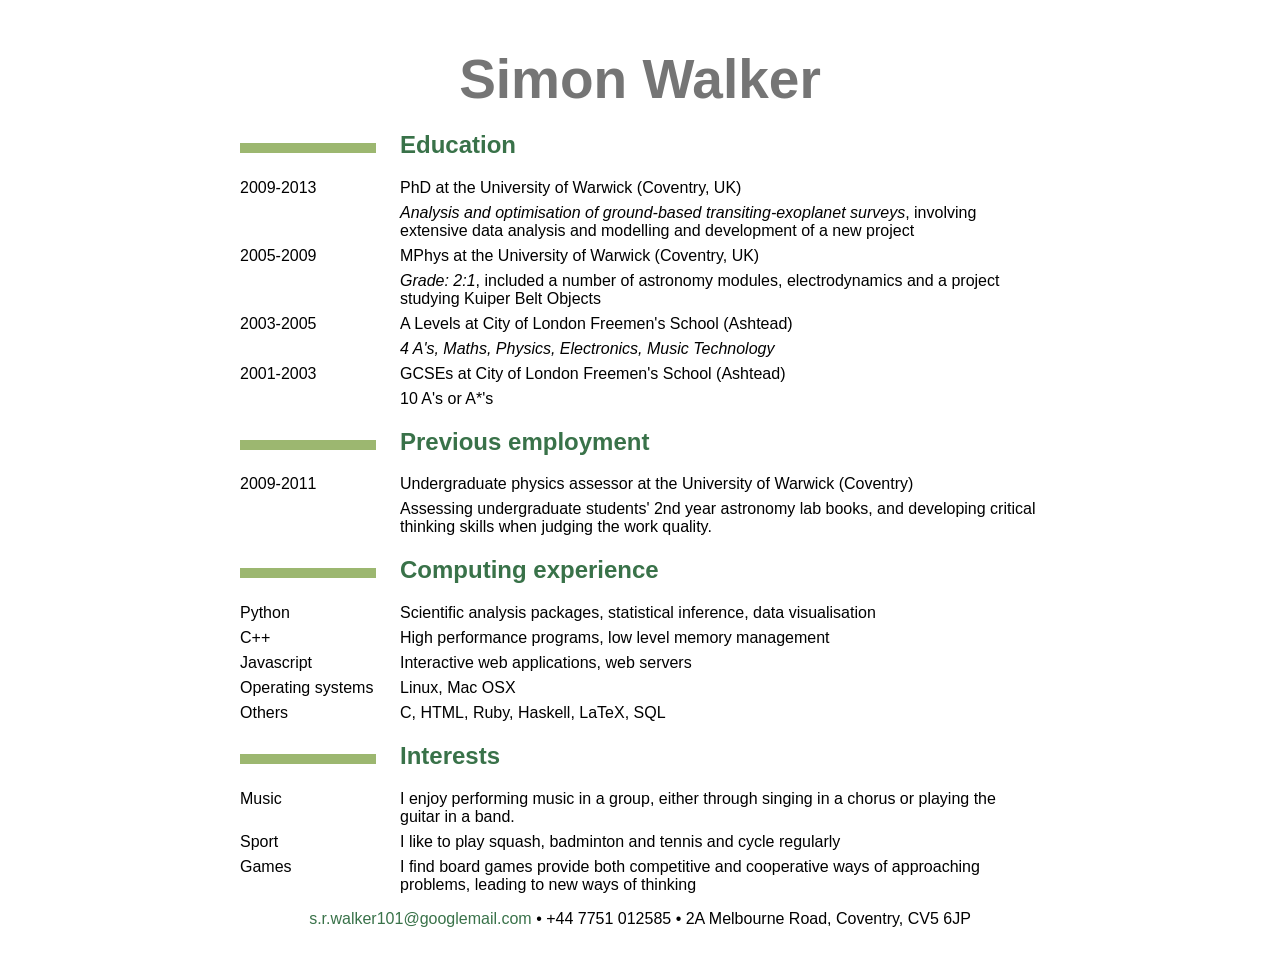
==== cv_simon_walker.html @ 0e182628 "Adds new cv format" ====
<!DOCTYPE html PUBLIC "-//W3C//DTD XHTML 1.0 Transitional//EN" "http://www.w3.org/TR/xhtml1/DTD/xhtml1-transitional.dtd">
<html xmlns="http://www.w3.org/1999/xhtml">
<head>
  <meta http-equiv="Content-Type" content="text/html; charset=utf-8" />
  <meta http-equiv="Content-Style-Type" content="text/css" />
  <meta name="generator" content="pandoc" />
  <title></title>
  <style type="text/css">code{white-space: pre;}</style>
  <link rel="stylesheet" href="style.css" type="text/css" />
</head>
<body>
<h1 id="simon-walker">Simon Walker</h1>
<h2 id="education">Education</h2>
<dl>
<dt>2009-2013</dt>
<dd><p>PhD at the University of Warwick (Coventry, UK)</p>
<p><em>Analysis and optimisation of ground-based transiting-exoplanet surveys</em>, involving extensive data analysis and modelling and development of a new project</p>
</dd>
<dt>2005-2009</dt>
<dd><p>MPhys at the University of Warwick (Coventry, UK)</p>
<p><em>Grade: 2:1</em>, included a number of astronomy modules, electrodynamics and a project studying Kuiper Belt Objects</p>
</dd>
<dt>2003-2005</dt>
<dd><p>A Levels at City of London Freemen's School (Ashtead)</p>
<p><em>4 A's, Maths, Physics, Electronics, Music Technology</em></p>
</dd>
<dt>2001-2003</dt>
<dd><p>GCSEs at City of London Freemen's School (Ashtead)</p>
<p>10 A's or A*'s</p>
</dd>
</dl>
<h2 id="previous-employment">Previous employment</h2>
<dl>
<dt>2009-2011</dt>
<dd><p>Undergraduate physics assessor at the University of Warwick (Coventry)</p>
<p>Assessing undergraduate students' 2nd year astronomy lab books, and developing critical thinking skills when judging the work quality.</p>
</dd>
</dl>
<h2 id="computing-experience">Computing experience</h2>
<dl>
<dt>Python</dt>
<dd><p>Scientific analysis packages, statistical inference, data visualisation</p>
</dd>
<dt>C++</dt>
<dd><p>High performance programs, low level memory management</p>
</dd>
<dt>Javascript</dt>
<dd><p>Interactive web applications, web servers</p>
</dd>
<dt>Operating systems</dt>
<dd><p>Linux, Mac OSX</p>
</dd>
<dt>Others</dt>
<dd><p>C, HTML, Ruby, Haskell, LaTeX, SQL</p>
</dd>
</dl>
<h2 id="interests">Interests</h2>
<dl>
<dt>Music</dt>
<dd><p>I enjoy performing music in a group, either through singing in a chorus or playing the guitar in a band.</p>
</dd>
<dt>Sport</dt>
<dd><p>I like to play squash, badminton and tennis and cycle regularly</p>
</dd>
<dt>Games</dt>
<dd><p>I find board games provide both competitive and cooperative ways of approaching problems, leading to new ways of thinking</p>
</dd>
</dl>
<blockquote>
<p><script type="text/javascript">
<!--
h='&#x67;&#x6f;&#x6f;&#x67;&#108;&#x65;&#x6d;&#x61;&#x69;&#108;&#46;&#x63;&#x6f;&#x6d;';a='&#64;';n='&#x73;&#46;&#114;&#46;&#x77;&#x61;&#108;&#x6b;&#x65;&#114;&#x31;&#48;&#x31;';e=n+a+h;
document.write('<a h'+'ref'+'="ma'+'ilto'+':'+e+'">'+e+'<\/'+'a'+'>');
// -->
</script><noscript>&#x73;&#46;&#114;&#46;&#x77;&#x61;&#108;&#x6b;&#x65;&#114;&#x31;&#48;&#x31;&#32;&#x61;&#116;&#32;&#x67;&#x6f;&#x6f;&#x67;&#108;&#x65;&#x6d;&#x61;&#x69;&#108;&#32;&#100;&#x6f;&#116;&#32;&#x63;&#x6f;&#x6d;</noscript> • +44 7751 012585 • 2A Melbourne Road, Coventry, CV5 6JP</p>
</blockquote>
</body>
</html>
---- style.css ----
/*
 * Copyright 2013 Christophe-Marie Duquesne <chmd@chmd.fr>
 *
 * CSS for making a resume with pandoc. Inspired by moderncv.
 *
 * This CSS document is delivered to you under the CC BY-SA 3.0 License.
 * https://creativecommons.org/licenses/by-sa/3.0/deed.en_US
 */

/* Whole document */
body {
    font-family: "Helvetica Neue", Helvetica, Arial, sans-serif;
    width: 800px;
    margin: auto;
    background: #FFFFFF;
    padding: 10px 10px 10px 10px;
}

/* Title of the resume */
h1 {
    font-size: 55px;
    color: #757575;
    text-align:center;
    margin-bottom:15px;
}
h1:hover {
    background-color: #757575;
    color: #FFFFFF;
    text-shadow: 1px 1px 1px #333;
}

/* Titles of categories */
h2 {
    color: #397249;
}
/* There is a bar just before each category */
h2:before {
    content: "";
    display: inline-block;
    margin-right: 3%;
    width: 17%;
    height: 10px;
    background-color: #9CB770;
}
h2:hover {
    background-color: #397249;
    color: #FFFFFF;
    text-shadow: 1px 1px 1px #333;
}

/* Definitions */
dt {
    float: left;
    clear: left;
    width: 20%;
    /*font-weight: bold;*/
}
dd {
    margin-left: 20%;
}
p {
    margin-top:0;
    margin-bottom:7px;
}

/* Blockquotes */
blockquote {
    text-align: center
}

/* Links */
a {
    text-decoration: none;
    color: #397249;
}
a:hover, a:active {
    background-color: #397249;
    color: #FFFFFF;
    text-decoration: none;
    text-shadow: 1px 1px 1px #333;
}

/* Horizontal separators */
hr {
    color: #A6A6A6;
}
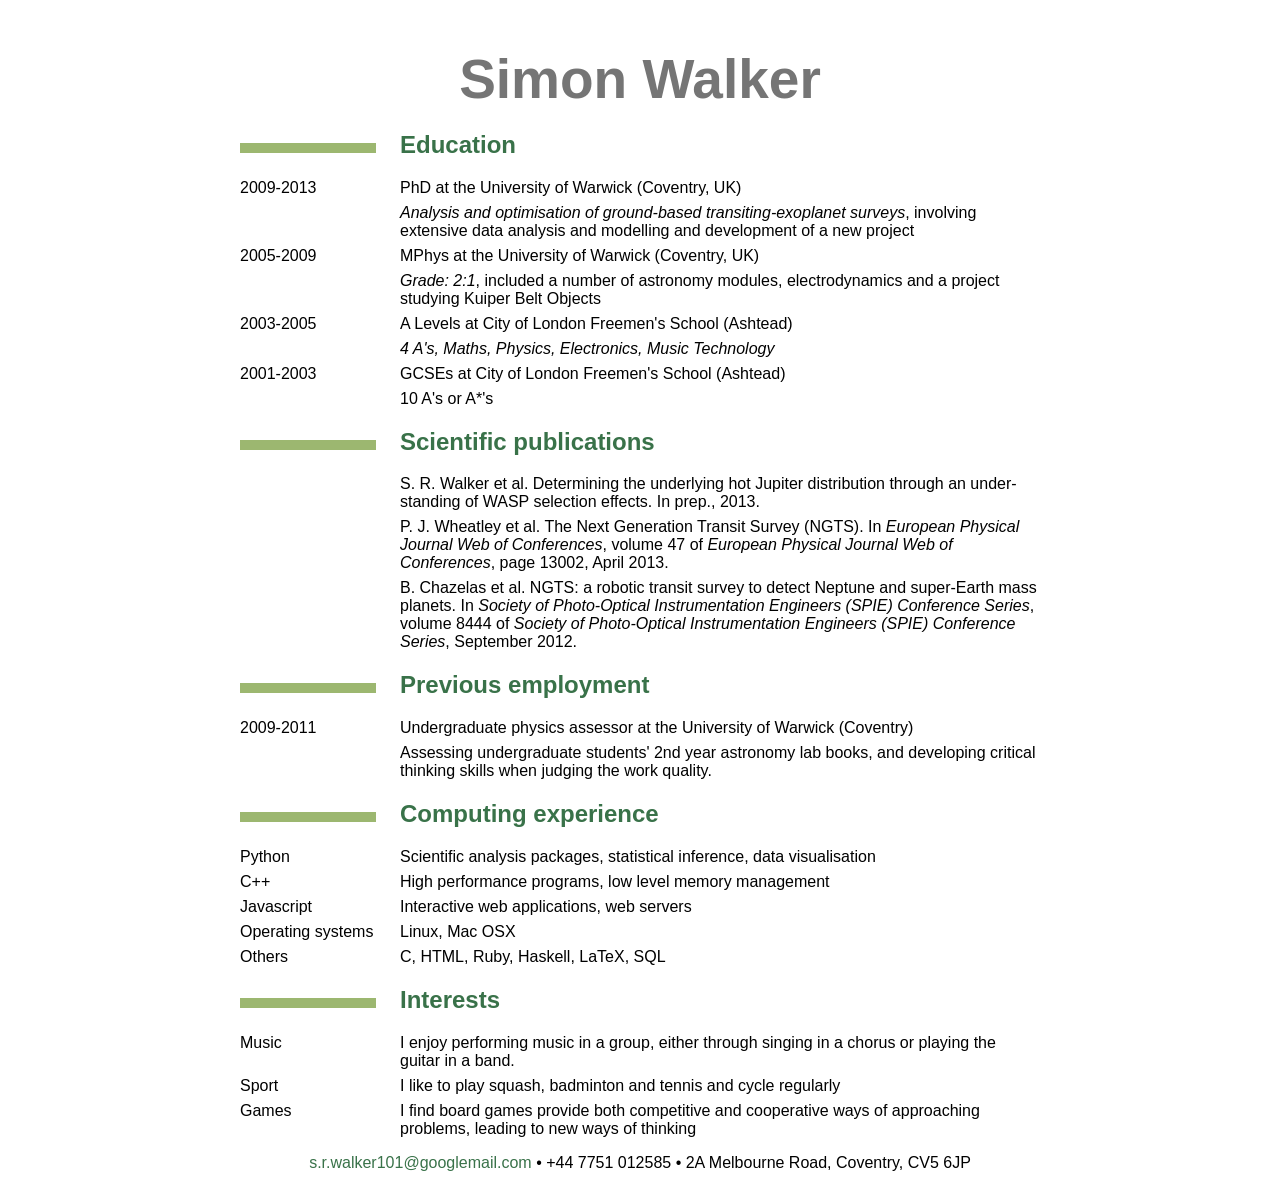
==== commit f7da5a76: "Adds scientific publications section" ====
--- a/cv_simon_walker.html
+++ b/cv_simon_walker.html
@@ -27,6 +27,18 @@
 <dt>2001-2003</dt>
 <dd><p>GCSEs at City of London Freemen's School (Ashtead)</p>
 <p>10 A's or A*'s</p>
+</dd>
+</dl>
+<h2 id="scientific-publications">Scientific publications</h2>
+<dl>
+<dt> </dt>
+<dd><p>S. R. Walker et al. Determining the underlying hot Jupiter distribution through an under- standing of WASP selection effects. In prep., 2013.</p>
+</dd>
+<dt> </dt>
+<dd><p>P. J. Wheatley et al. The Next Generation Transit Survey (NGTS). In <em>European Physical Journal Web of Conferences</em>, volume 47 of <em>European Physical Journal Web of Conferences</em>, page 13002, April 2013.</p>
+</dd>
+<dt> </dt>
+<dd><p>B. Chazelas et al. NGTS: a robotic transit survey to detect Neptune and super-Earth mass planets. In <em>Society of Photo-Optical Instrumentation Engineers (SPIE) Conference Series</em>, volume 8444 of <em>Society of Photo-Optical Instrumentation Engineers (SPIE) Conference Series</em>, September 2012.</p>
 </dd>
 </dl>
 <h2 id="previous-employment">Previous employment</h2>
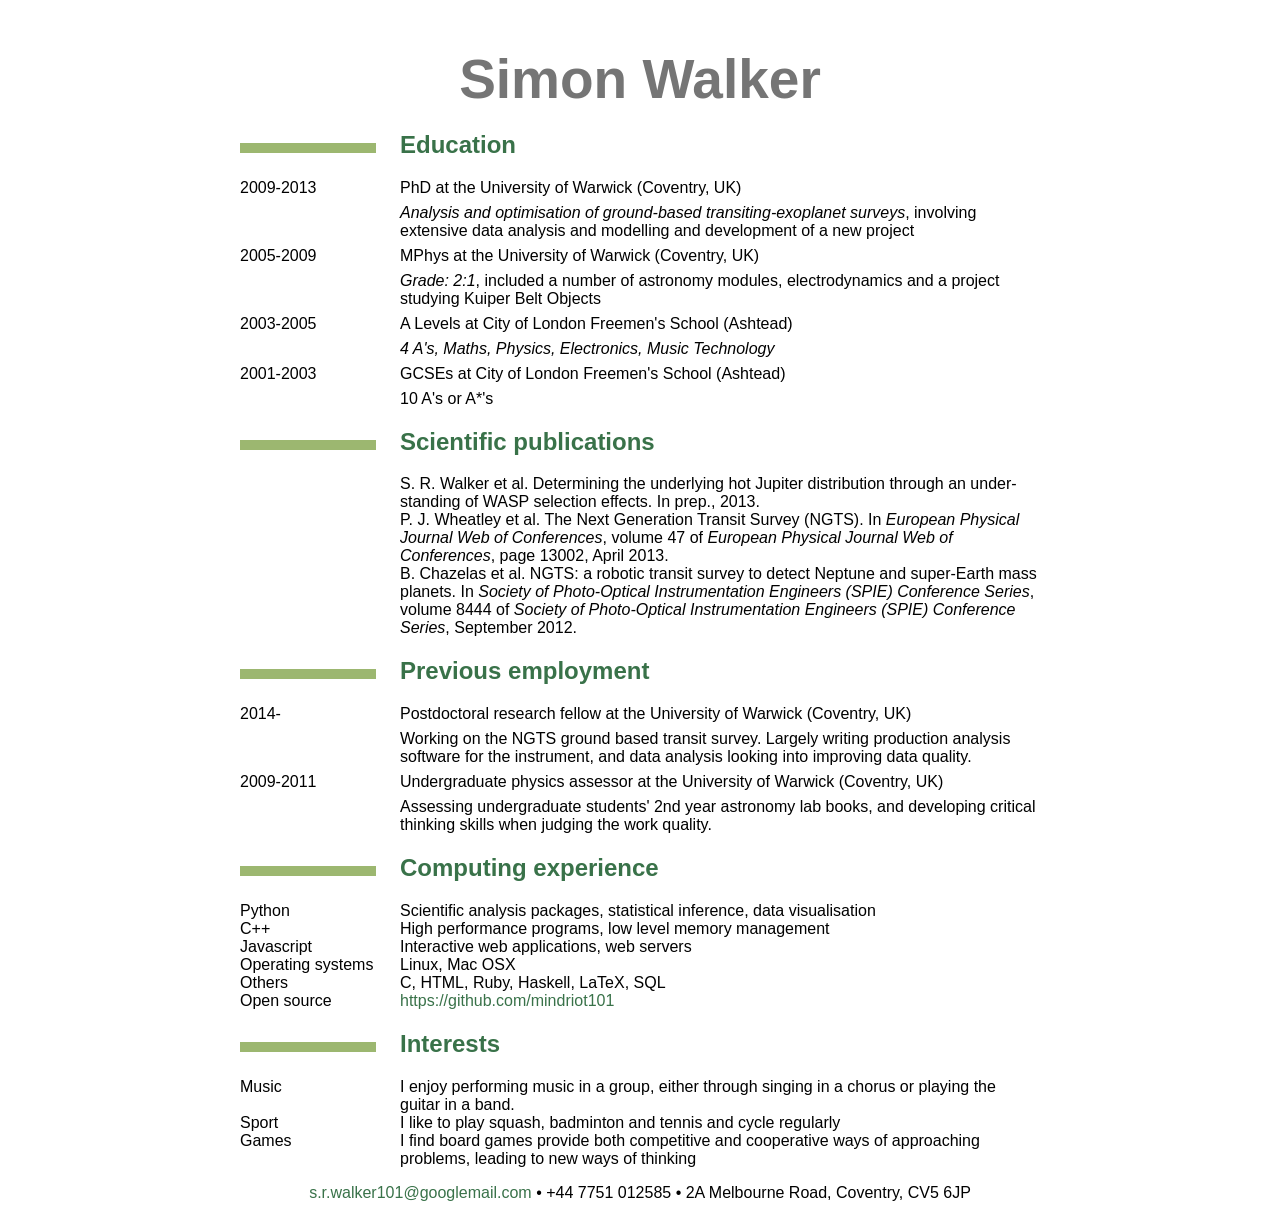
==== commit eb451387: "Add current employment" ====
--- a/cv_simon_walker.html
+++ b/cv_simon_walker.html
@@ -32,57 +32,64 @@
 <h2 id="scientific-publications">Scientific publications</h2>
 <dl>
 <dt> </dt>
-<dd><p>S. R. Walker et al. Determining the underlying hot Jupiter distribution through an under- standing of WASP selection effects. In prep., 2013.</p>
+<dd>S. R. Walker et al. Determining the underlying hot Jupiter distribution through an under- standing of WASP selection effects. In prep., 2013.
 </dd>
 <dt> </dt>
-<dd><p>P. J. Wheatley et al. The Next Generation Transit Survey (NGTS). In <em>European Physical Journal Web of Conferences</em>, volume 47 of <em>European Physical Journal Web of Conferences</em>, page 13002, April 2013.</p>
+<dd>P. J. Wheatley et al. The Next Generation Transit Survey (NGTS). In <em>European Physical Journal Web of Conferences</em>, volume 47 of <em>European Physical Journal Web of Conferences</em>, page 13002, April 2013.
 </dd>
 <dt> </dt>
-<dd><p>B. Chazelas et al. NGTS: a robotic transit survey to detect Neptune and super-Earth mass planets. In <em>Society of Photo-Optical Instrumentation Engineers (SPIE) Conference Series</em>, volume 8444 of <em>Society of Photo-Optical Instrumentation Engineers (SPIE) Conference Series</em>, September 2012.</p>
+<dd>B. Chazelas et al. NGTS: a robotic transit survey to detect Neptune and super-Earth mass planets. In <em>Society of Photo-Optical Instrumentation Engineers (SPIE) Conference Series</em>, volume 8444 of <em>Society of Photo-Optical Instrumentation Engineers (SPIE) Conference Series</em>, September 2012.
 </dd>
 </dl>
 <h2 id="previous-employment">Previous employment</h2>
 <dl>
+<dt>2014-</dt>
+<dd><p>Postdoctoral research fellow at the University of Warwick (Coventry, UK)</p>
+<p>Working on the NGTS ground based transit survey. Largely writing production analysis software for the instrument, and data analysis looking into improving data quality.</p>
+</dd>
 <dt>2009-2011</dt>
-<dd><p>Undergraduate physics assessor at the University of Warwick (Coventry)</p>
+<dd><p>Undergraduate physics assessor at the University of Warwick (Coventry, UK)</p>
 <p>Assessing undergraduate students' 2nd year astronomy lab books, and developing critical thinking skills when judging the work quality.</p>
 </dd>
 </dl>
 <h2 id="computing-experience">Computing experience</h2>
 <dl>
 <dt>Python</dt>
-<dd><p>Scientific analysis packages, statistical inference, data visualisation</p>
+<dd>Scientific analysis packages, statistical inference, data visualisation
 </dd>
 <dt>C++</dt>
-<dd><p>High performance programs, low level memory management</p>
+<dd>High performance programs, low level memory management
 </dd>
 <dt>Javascript</dt>
-<dd><p>Interactive web applications, web servers</p>
+<dd>Interactive web applications, web servers
 </dd>
 <dt>Operating systems</dt>
-<dd><p>Linux, Mac OSX</p>
+<dd>Linux, Mac OSX
 </dd>
 <dt>Others</dt>
-<dd><p>C, HTML, Ruby, Haskell, LaTeX, SQL</p>
+<dd>C, HTML, Ruby, Haskell, LaTeX, SQL
+</dd>
+<dt>Open source</dt>
+<dd><a href="https://github.com/mindriot101" class="uri">https://github.com/mindriot101</a>
 </dd>
 </dl>
 <h2 id="interests">Interests</h2>
 <dl>
 <dt>Music</dt>
-<dd><p>I enjoy performing music in a group, either through singing in a chorus or playing the guitar in a band.</p>
+<dd>I enjoy performing music in a group, either through singing in a chorus or playing the guitar in a band.
 </dd>
 <dt>Sport</dt>
-<dd><p>I like to play squash, badminton and tennis and cycle regularly</p>
+<dd>I like to play squash, badminton and tennis and cycle regularly
 </dd>
 <dt>Games</dt>
-<dd><p>I find board games provide both competitive and cooperative ways of approaching problems, leading to new ways of thinking</p>
+<dd>I find board games provide both competitive and cooperative ways of approaching problems, leading to new ways of thinking
 </dd>
 </dl>
 <blockquote>
 <p><script type="text/javascript">
 <!--
 h='&#x67;&#x6f;&#x6f;&#x67;&#108;&#x65;&#x6d;&#x61;&#x69;&#108;&#46;&#x63;&#x6f;&#x6d;';a='&#64;';n='&#x73;&#46;&#114;&#46;&#x77;&#x61;&#108;&#x6b;&#x65;&#114;&#x31;&#48;&#x31;';e=n+a+h;
-document.write('<a h'+'ref'+'="ma'+'ilto'+':'+e+'">'+e+'<\/'+'a'+'>');
+document.write('<a h'+'ref'+'="ma'+'ilto'+':'+e+'" clas'+'s="em' + 'ail">'+e+'<\/'+'a'+'>');
 // -->
 </script><noscript>&#x73;&#46;&#114;&#46;&#x77;&#x61;&#108;&#x6b;&#x65;&#114;&#x31;&#48;&#x31;&#32;&#x61;&#116;&#32;&#x67;&#x6f;&#x6f;&#x67;&#108;&#x65;&#x6d;&#x61;&#x69;&#108;&#32;&#100;&#x6f;&#116;&#32;&#x63;&#x6f;&#x6d;</noscript> • +44 7751 012585 • 2A Melbourne Road, Coventry, CV5 6JP</p>
 </blockquote>
